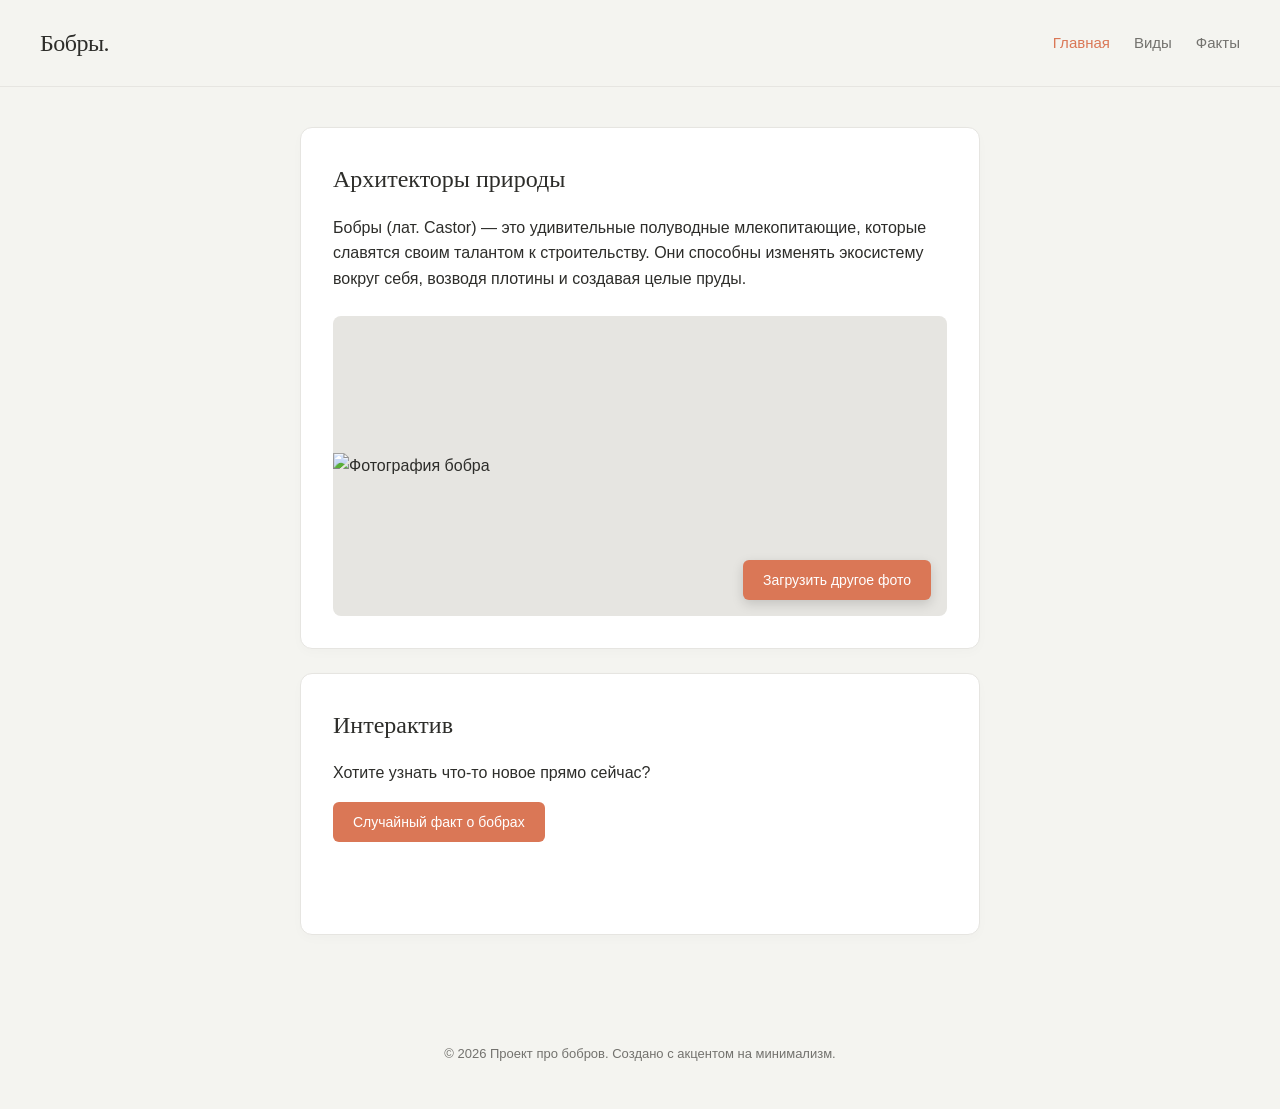
==== index.html @ 9eb0d333 "Add files via upload" ====
<!DOCTYPE html>
<html lang="ru">
<head>
    <meta charset="UTF-8">
    <meta name="viewport" content="width=device-width, initial-scale=1.0">
    <title>Главная | Бобры</title>
    <link rel="stylesheet" href="style.css">
</head>
<body>
    <header>
        <h1>Бобры.</h1>
        <nav>
            <a href="index.html" class="active">Главная</a>
            <a href="species.html" class="">Виды</a>
            <a href="facts.html" class="">Факты</a>
        </nav>
    </header>
    <main>
        
<div class="card">
    <h2>Архитекторы природы</h2>
    <p>Бобры (лат. Castor) — это удивительные полуводные млекопитающие, которые славятся своим талантом к строительству. Они способны изменять экосистему вокруг себя, возводя плотины и создавая целые пруды.</p>
    
    <div class="image-container">
        <img id="beaverImage" src="https://images.unsplash.com/photo-1601269007425-4c071d374464?auto=format&fit=crop&w=800&q=80" alt="Фотография бобра">
        <button id="randomImageBtn" class="btn btn-overlay">Загрузить другое фото</button>
    </div>
</div>
<div class="card">
    <h2>Интерактив</h2>
    <p>Хотите узнать что-то новое прямо сейчас?</p>
    <button id="factButton" class="btn">Случайный факт о бобрах</button>
    <p id="factDisplay" class="fact-box"></p>
</div>

    </main>
    <footer>
        <p>© 2026 Проект про бобров. Создано с акцентом на минимализм.</p>
    </footer>
    <script src="script.js"></script>
</body>
</html>
---- style.css ----
:root {
    --bg-main: #F4F4F0;
    --bg-card: #FFFFFF;
    --text-main: #2D2D2A;
    --text-muted: #73726E;
    --accent: #DA7756;
    --accent-hover: #C56343;
    --border-color: #E6E5E1;
}

body {
    background-color: var(--bg-main);
    color: var(--text-main);
    font-family: -apple-system, BlinkMacSystemFont, "Segoe UI", Roboto, Helvetica, Arial, sans-serif;
    margin: 0;
    padding: 0;
    display: flex;
    flex-direction: column;
    min-height: 100vh;
    line-height: 1.6;
}

h1, h2, h3 {
    font-family: "Georgia", "Times New Roman", serif;
    font-weight: 400;
    color: var(--text-main);
}

header {
    padding: 24px 40px;
    display: flex;
    justify-content: space-between;
    align-items: center;
    background-color: var(--bg-main);
    border-bottom: 1px solid var(--border-color);
}

header h1 {
    margin: 0;
    font-size: 24px;
    letter-spacing: -0.5px;
}

nav {
    display: flex;
    gap: 24px;
}

nav a {
    color: var(--text-muted);
    text-decoration: none;
    font-size: 15px;
    transition: color 0.2s ease;
}

nav a:hover {
    color: var(--text-main);
}

nav a.active {
    color: var(--accent);
    font-weight: 500;
}

main {
    flex: 1;
    max-width: 720px;
    margin: 40px auto;
    padding: 0 20px;
    width: 100%;
    box-sizing: border-box;
}

.card {
    background: var(--bg-card);
    border: 1px solid var(--border-color);
    border-radius: 12px;
    padding: 32px;
    margin-bottom: 24px;
    box-shadow: 0 4px 12px rgba(0, 0, 0, 0.02);
}

.card h2 {
    margin-top: 0;
    font-size: 24px;
    margin-bottom: 16px;
}

.card h3 {
    margin-top: 0;
    font-size: 20px;
    color: var(--accent);
}

.image-container {
    position: relative;
    margin-top: 24px;
    border-radius: 8px;
    overflow: hidden;
    background-color: #E6E5E1;
    min-height: 300px;
    display: flex;
    align-items: center;
    justify-content: center;
}

#beaverImage {
    width: 100%;
    display: block;
    object-fit: cover;
    transition: opacity 0.4s ease;
}

.btn-overlay {
    position: absolute;
    bottom: 16px;
    right: 16px;
    background: rgba(45, 45, 42, 0.85);
    backdrop-filter: blur(4px);
    box-shadow: 0 4px 12px rgba(0, 0, 0, 0.15);
}

.btn-overlay:hover {
    background: rgba(45, 45, 42, 1);
}

.fact-item {
    margin-bottom: 24px;
    padding-bottom: 24px;
    border-bottom: 1px solid var(--border-color);
}
.fact-item:last-child {
    border-bottom: none;
    margin-bottom: 0;
    padding-bottom: 0;
}

ul {
    padding-left: 20px;
    color: var(--text-muted);
}
ul li strong {
    color: var(--text-main);
}

.btn {
    background-color: var(--accent);
    color: white;
    border: none;
    padding: 12px 20px;
    font-size: 14px;
    font-weight: 500;
    border-radius: 6px;
    cursor: pointer;
    transition: background-color 0.2s ease, opacity 0.2s;
    font-family: inherit;
}

.btn:hover {
    background-color: var(--accent-hover);
}
.btn:disabled {
    opacity: 0.6;
    cursor: not-allowed;
}

.fact-box {
    margin-top: 20px;
    font-style: italic;
    color: var(--text-muted);
    min-height: 24px;
}

footer {
    text-align: center;
    padding: 32px 24px;
    color: var(--text-muted);
    font-size: 13px;
}

@media (max-width: 600px) {
    header {
        flex-direction: column;
        gap: 16px;
        padding: 20px;
    }
}
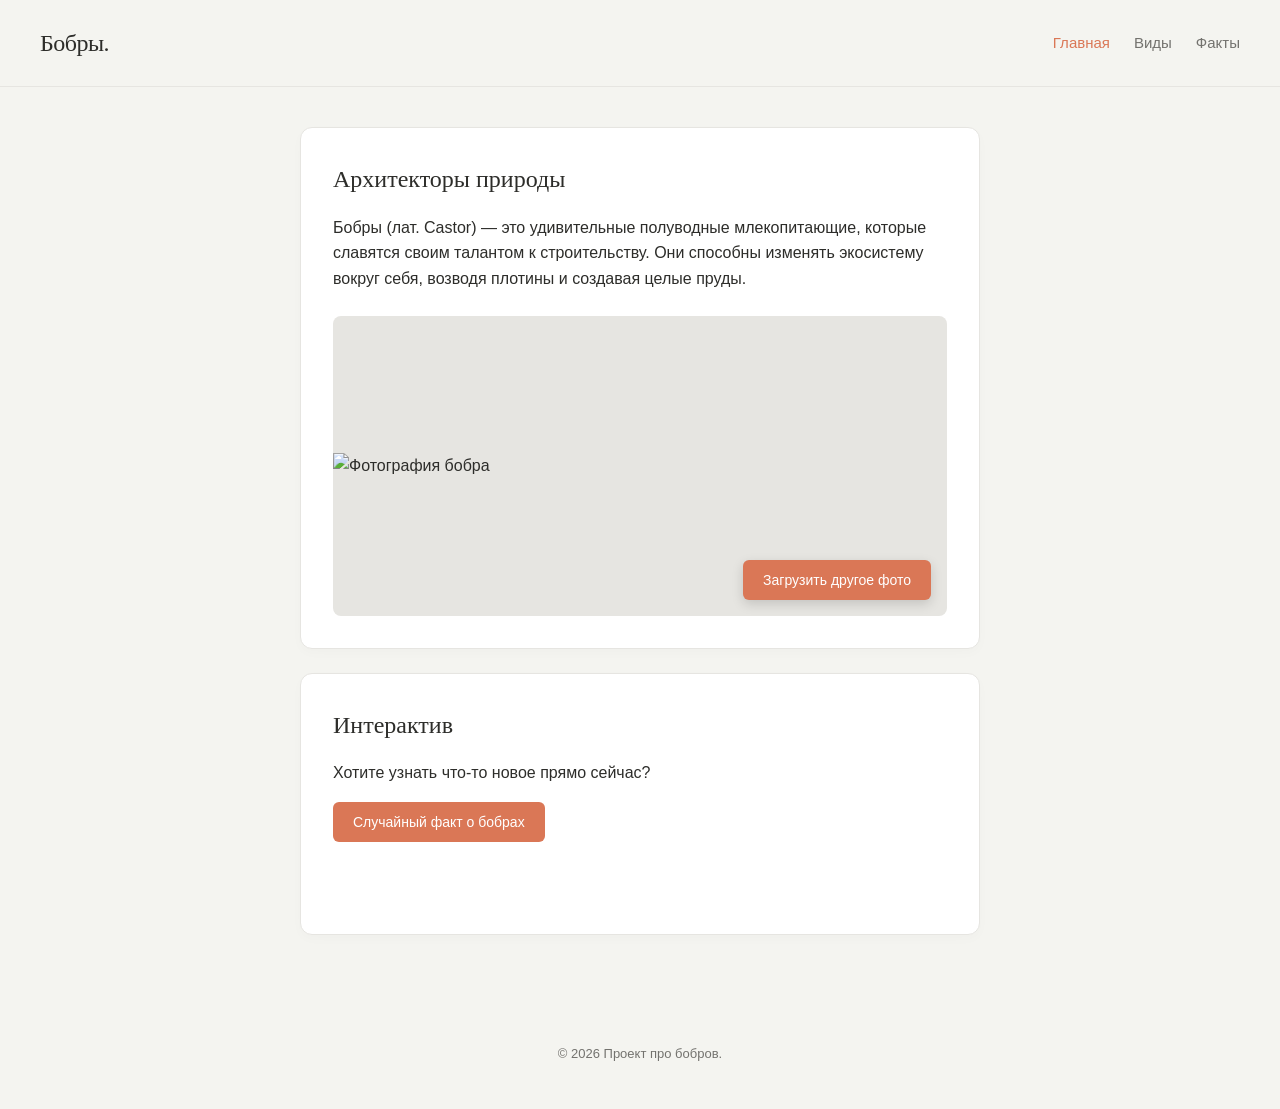
==== commit 706f977f: "Update index.html" ====
--- a/index.html
+++ b/index.html
@@ -35,7 +35,7 @@
 
     </main>
     <footer>
-        <p>© 2026 Проект про бобров. Создано с акцентом на минимализм.</p>
+        <p>© 2026 Проект про бобров.</p>
     </footer>
     <script src="script.js"></script>
 </body>
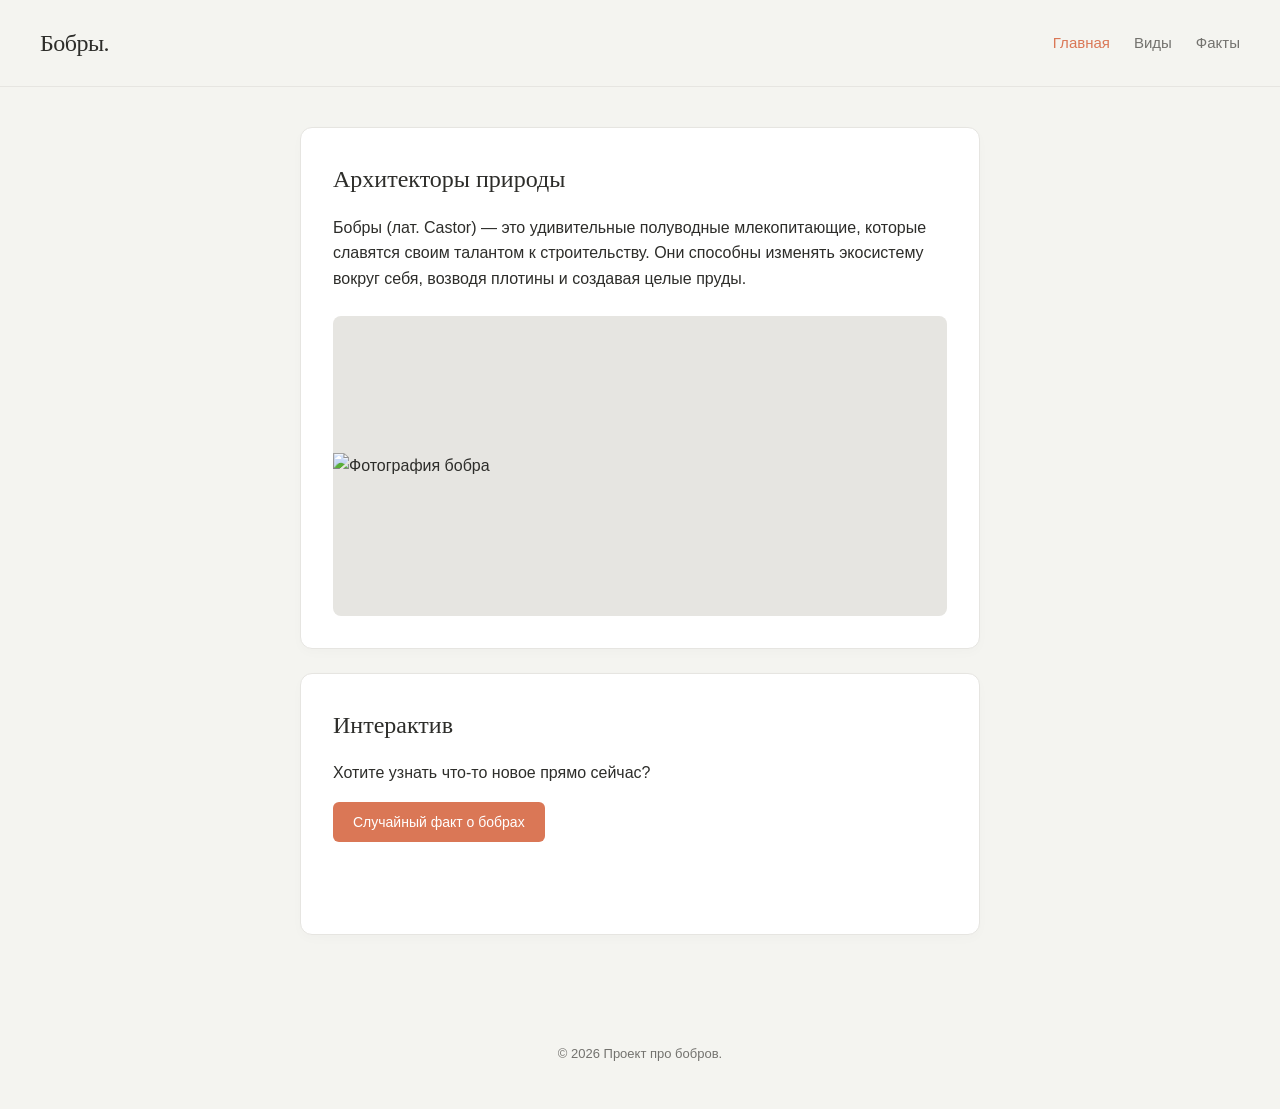
==== commit f6ed8c06: "Update index.html" ====
--- a/index.html
+++ b/index.html
@@ -22,8 +22,7 @@
     <p>Бобры (лат. Castor) — это удивительные полуводные млекопитающие, которые славятся своим талантом к строительству. Они способны изменять экосистему вокруг себя, возводя плотины и создавая целые пруды.</p>
     
     <div class="image-container">
-        <img id="beaverImage" src="https://images.unsplash.com/photo-1601269007425-4c071d374464?auto=format&fit=crop&w=800&q=80" alt="Фотография бобра">
-        <button id="randomImageBtn" class="btn btn-overlay">Загрузить другое фото</button>
+        <img id="beaverImage" src="https://img.pravda.ru/image/preview/article/8/5/8/2424858_five.jpeg" alt="Фотография бобра">
     </div>
 </div>
 <div class="card">
